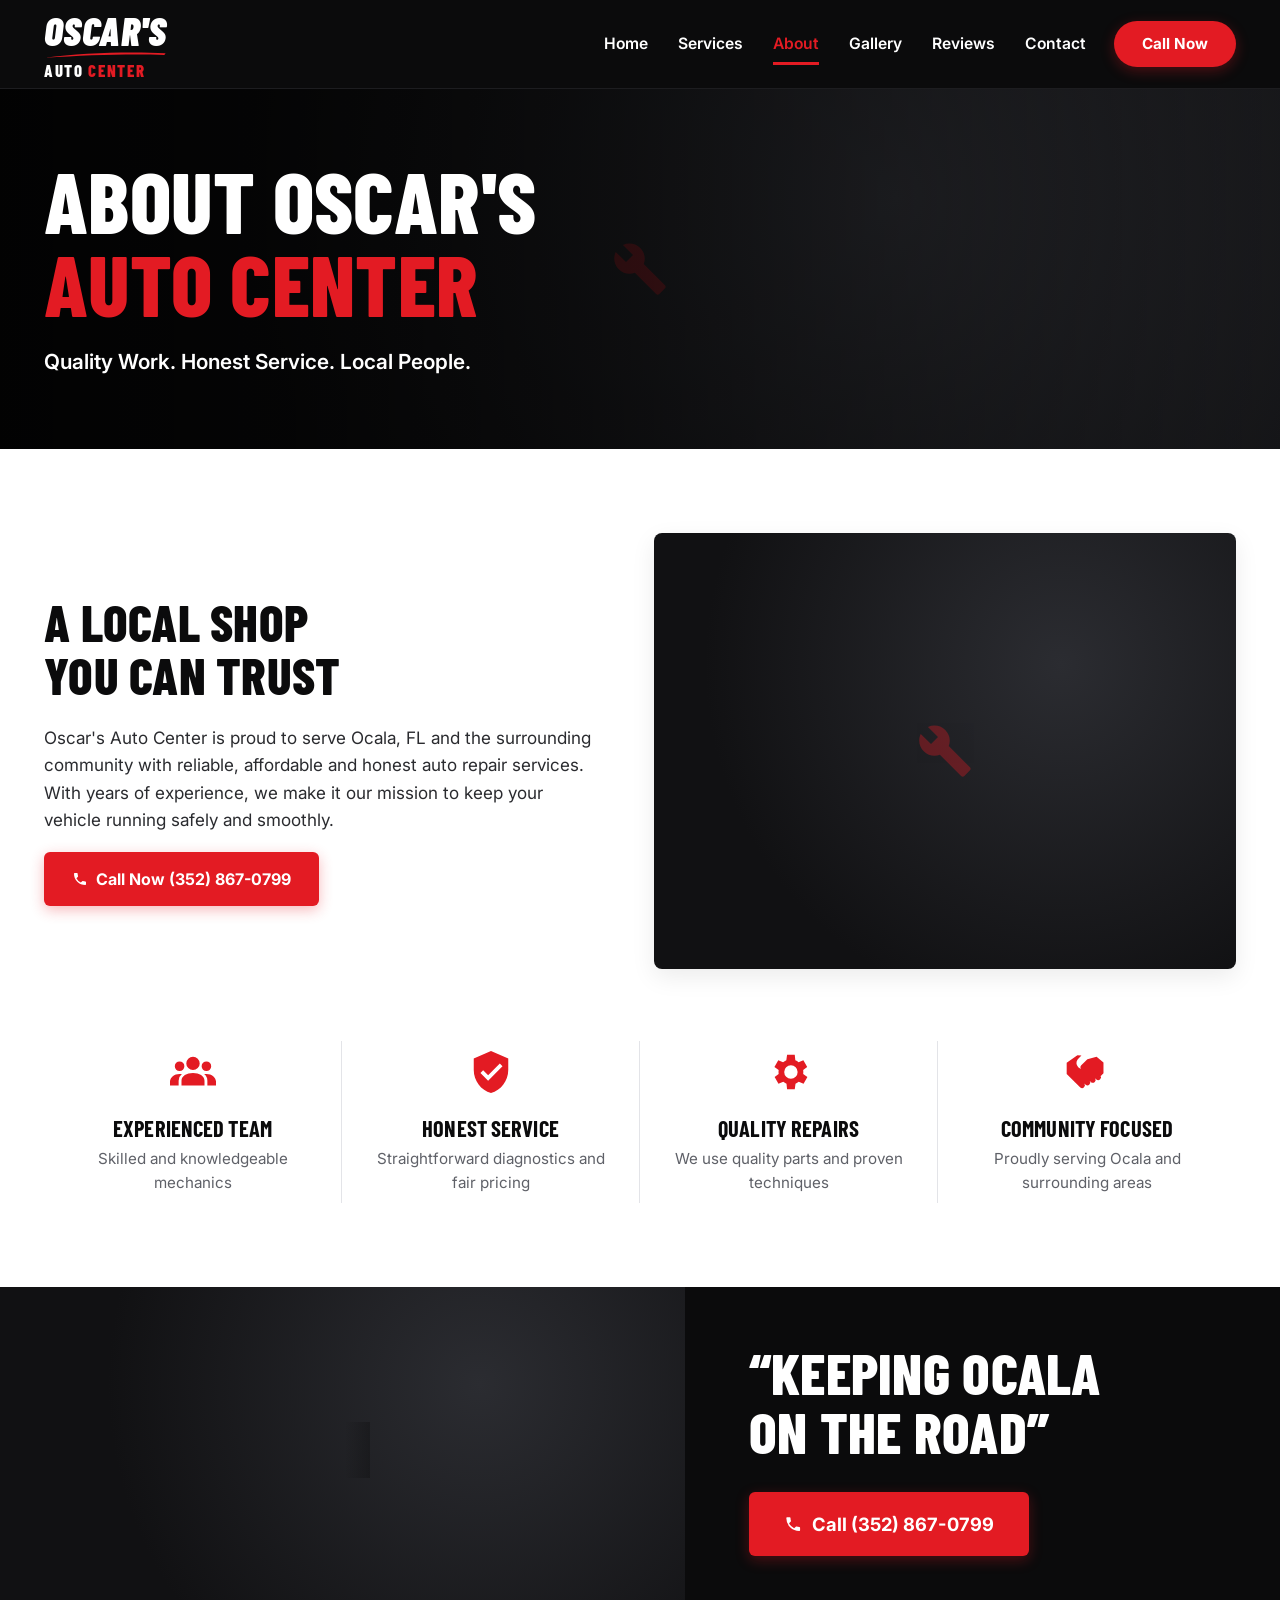
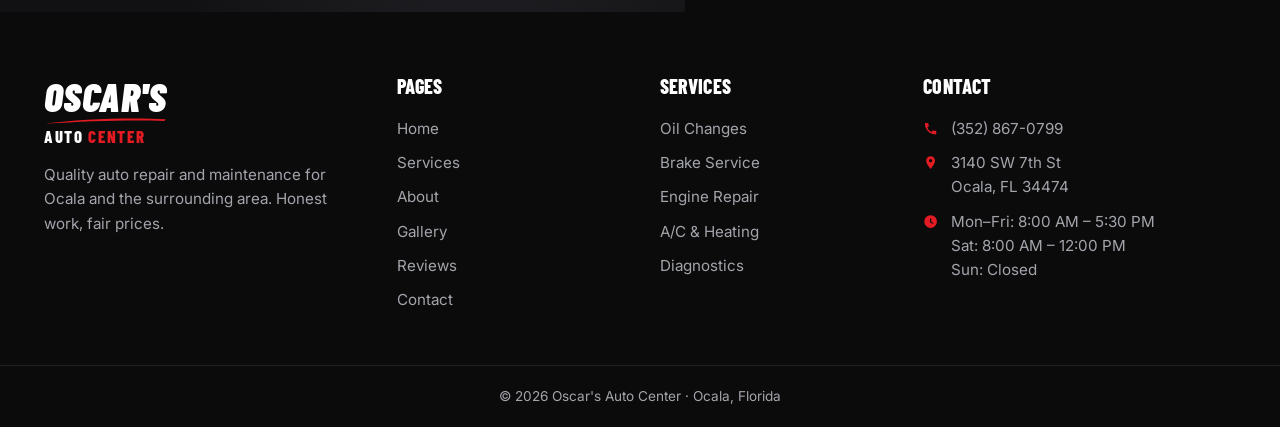
==== about.html @ 4f1e8490 "Rebuild site as 6 pages matching the design mockups Co-Authored-By: Claude Opus 5.5 <noreply@anthrop" ====
<!doctype html>
<html lang="en">
<head>
<meta charset="utf-8">
<meta name="viewport" content="width=device-width, initial-scale=1, viewport-fit=cover">
<title>About Us | Oscar's Auto Center, Ocala FL</title>
<meta name="description" content="Oscar's Auto Center is a local Ocala auto repair shop built on honest service, quality repairs and fair pricing.">
<meta name="theme-color" content="#0b0b0c">
<meta property="og:title" content="About Us | Oscar's Auto Center, Ocala FL">
<meta property="og:description" content="Oscar's Auto Center is a local Ocala auto repair shop built on honest service, quality repairs and fair pricing.">
<link rel="icon" href="favicon.svg" type="image/svg+xml">
<link rel="preconnect" href="https://fonts.googleapis.com">
<link rel="preconnect" href="https://fonts.gstatic.com" crossorigin>
<link href="https://fonts.googleapis.com/css2?family=Barlow+Condensed:ital,wght@0,600;0,700;0,800;1,800;1,900&family=Inter:wght@400;500;600;700&display=swap" rel="stylesheet">
<link rel="stylesheet" href="styles.css">
<script>
/* Use images/<name>.jpg when present, otherwise a stock photo, otherwise a styled placeholder. */
function imgFallback(el) {
  var f = el.getAttribute("data-fallback");
  if (f) { el.removeAttribute("data-fallback"); el.src = f; return; }
  el.onerror = null; el.style.visibility = "hidden";
  if (el.parentNode) el.parentNode.classList.add("img-missing");
}
</script>
</head>
<body>
<header class="header" id="header">
  <div class="container header__inner">
    <a href="index.html" class="logo" aria-label="Oscar's Auto Center home"><span class="logo__name">OSCAR'S</span><svg class="logo__swoosh" viewBox="0 0 200 14" preserveAspectRatio="none" aria-hidden="true"><path d="M2 12C60 3 140 1 198 4L196 7C140 5 70 7 2 12z"/></svg><span class="logo__sub">AUTO <em>CENTER</em></span></a>
    <nav class="nav" id="nav" aria-label="Main"><a href="index.html">Home</a><a href="services.html">Services</a><a href="about.html" class="is-active" aria-current="page">About</a><a href="gallery.html">Gallery</a><a href="reviews.html">Reviews</a><a href="contact.html">Contact</a></nav>
    <a href="tel:+13528670799" class="btn btn--red btn--pill header__call">Call Now</a>
    <a href="tel:+13528670799" class="header__call-icon" aria-label="Call (352) 867-0799"><svg viewBox="0 0 24 24" aria-hidden="true"><path d="M6.6 10.8a15.1 15.1 0 0 0 6.6 6.6l2.2-2.2c.3-.3.7-.4 1-.2 1.1.4 2.3.6 3.6.6.6 0 1 .4 1 1V20c0 .6-.4 1-1 1A17 17 0 0 1 3 4c0-.6.4-1 1-1h3.5c.6 0 1 .4 1 1 0 1.3.2 2.5.6 3.6.1.3 0 .7-.2 1l-2.3 2.2z"/></svg></a>
    <button class="menu-toggle" id="menuToggle" aria-label="Open menu" aria-expanded="false" aria-controls="nav"><span></span><span></span><span></span></button>
  </div>
</header>
<main>
<section class="page-hero">
  <div class="page-hero__media"><img src="images/hero-about.jpg" data-fallback="https://images.unsplash.com/photo-1625047509248-ec889cbff17f?auto=format&fit=crop&w=2000&q=80" alt="Technician working on a vehicle" fetchpriority="high" decoding="async" onerror="imgFallback(this)"></div>
  <div class="container page-hero__content">
    <h1>About Oscar's<br><span>Auto Center</span></h1>
    <p>Quality Work. Honest Service. Local People.</p>
  </div>
</section>
<section class="section">
  <div class="container about">
    <div class="about__text">
      <h2>A Local Shop<br>You Can Trust</h2>
      <p>Oscar's Auto Center is proud to serve Ocala, FL and the surrounding community with reliable, affordable and honest auto repair services. With years of experience, we make it our mission to keep your vehicle running safely and smoothly.</p>
      <a href="tel:+13528670799" class="btn btn--red btn--lg"><svg viewBox="0 0 24 24" aria-hidden="true"><path d="M6.6 10.8a15.1 15.1 0 0 0 6.6 6.6l2.2-2.2c.3-.3.7-.4 1-.2 1.1.4 2.3.6 3.6.6.6 0 1 .4 1 1V20c0 .6-.4 1-1 1A17 17 0 0 1 3 4c0-.6.4-1 1-1h3.5c.6 0 1 .4 1 1 0 1.3.2 2.5.6 3.6.1.3 0 .7-.2 1l-2.3 2.2z"/></svg> Call Now (352) 867-0799</a>
    </div>
    <div class="about__media"><img src="images/shop.jpg" data-fallback="https://images.unsplash.com/photo-1530046339160-ce3e530c7d2f?auto=format&fit=crop&w=1400&q=80" alt="Oscar's Auto Center shop building" loading="lazy" decoding="async" onerror="imgFallback(this)"></div>
  </div>
  <div class="container values">
    <div class="value"><svg viewBox="0 0 24 24" aria-hidden="true"><path d="M12 4a3.5 3.5 0 1 1 0 7 3.5 3.5 0 0 1 0-7zM5 6.5a2.5 2.5 0 1 1 0 5 2.5 2.5 0 0 1 0-5zm14 0a2.5 2.5 0 1 1 0 5 2.5 2.5 0 0 1 0-5zM12 12.5c3.3 0 6 1.6 6 4V19H6v-2.5c0-2.4 2.7-4 6-4zm-7 .5c.4 0 .8 0 1.2.1A4.6 4.6 0 0 0 4.5 16.5V19H0v-2c0-2.2 2.2-4 5-4zm14 0c2.8 0 5 1.8 5 4v2h-4.5v-2.5c0-1.4-.6-2.5-1.7-3.4.4-.1.8-.1 1.2-.1z"/></svg><h3>Experienced Team</h3><p>Skilled and knowledgeable mechanics</p></div><div class="value"><svg viewBox="0 0 24 24" aria-hidden="true"><path d="M12 1 3 5v6c0 5.5 3.8 10.7 9 12 5.2-1.3 9-6.5 9-12V5l-9-4zm-1.5 15.5-4-4 1.4-1.4 2.6 2.6 6.1-6.1 1.4 1.4-7.5 7.5z"/></svg><h3>Honest Service</h3><p>Straightforward diagnostics and fair pricing</p></div><div class="value"><svg viewBox="0 0 24 24" aria-hidden="true"><path d="M19.4 13a7.6 7.6 0 0 0 0-2l2.1-1.6-2-3.5-2.5 1a7.4 7.4 0 0 0-1.7-1L15 3h-4l-.4 2.9c-.6.3-1.2.6-1.7 1l-2.5-1-2 3.5L6.6 11a7.6 7.6 0 0 0 0 2l-2.1 1.6 2 3.5 2.5-1c.5.4 1.1.7 1.7 1L11 21h4l.4-2.9c.6-.3 1.2-.6 1.7-1l2.5 1 2-3.5-2.2-1.6zM13 15.5a3.5 3.5 0 1 1 0-7 3.5 3.5 0 0 1 0 7z"/></svg><h3>Quality Repairs</h3><p>We use quality parts and proven techniques</p></div><div class="value"><svg viewBox="0 0 24 24" aria-hidden="true"><path d="M12.2 5.3 9 8.5a1.6 1.6 0 0 0 2.2 2.3l2.4-2.3 5.6 5.6 1.4-1.4V7L17 4l-4.8 1.3zM1.4 7.2V13l7.1 7.1a1.5 1.5 0 0 0 2.1-2.1l.7.7a1.5 1.5 0 0 0 2.1-2.1l.7.7a1.5 1.5 0 0 0 2.1-2.1l.7.7a1.5 1.5 0 0 0 2.1-2.1l-5.6-5.6-1.7 1.6a3.2 3.2 0 0 1-4.5-4.5l1.9-1.9L7 3.3 1.4 7.2z"/></svg><h3>Community Focused</h3><p>Proudly serving Ocala and surrounding areas</p></div>
  </div>
</section>
<section class="call-banner">
  <div class="call-banner__media"><img src="images/banner.jpg" data-fallback="https://images.unsplash.com/photo-1486262715619-67b85e0b08d3?auto=format&fit=crop&w=1400&q=80" alt="Mechanic working on an engine" loading="lazy" decoding="async" onerror="imgFallback(this)"></div>
  <div class="call-banner__content">
    <h2>&ldquo;Keeping Ocala<br>On The Road&rdquo;</h2>
    <a href="tel:+13528670799" class="btn btn--red btn--xl"><svg viewBox="0 0 24 24" aria-hidden="true"><path d="M6.6 10.8a15.1 15.1 0 0 0 6.6 6.6l2.2-2.2c.3-.3.7-.4 1-.2 1.1.4 2.3.6 3.6.6.6 0 1 .4 1 1V20c0 .6-.4 1-1 1A17 17 0 0 1 3 4c0-.6.4-1 1-1h3.5c.6 0 1 .4 1 1 0 1.3.2 2.5.6 3.6.1.3 0 .7-.2 1l-2.3 2.2z"/></svg> Call (352) 867-0799</a>
  </div>
</section>
</main>
<footer class="footer">
  <div class="container footer__grid">
    <div class="footer__brand"><a href="index.html" class="logo" aria-label="Oscar's Auto Center home"><span class="logo__name">OSCAR'S</span><svg class="logo__swoosh" viewBox="0 0 200 14" preserveAspectRatio="none" aria-hidden="true"><path d="M2 12C60 3 140 1 198 4L196 7C140 5 70 7 2 12z"/></svg><span class="logo__sub">AUTO <em>CENTER</em></span></a><p>Quality auto repair and maintenance for Ocala and the surrounding area. Honest work, fair prices.</p></div>
    <div><h4>Pages</h4><ul><li><a href="index.html">Home</a></li><li><a href="services.html">Services</a></li><li><a href="about.html">About</a></li><li><a href="gallery.html">Gallery</a></li><li><a href="reviews.html">Reviews</a></li><li><a href="contact.html">Contact</a></li></ul></div>
    <div><h4>Services</h4><ul><li><a href="services.html">Oil Changes</a></li><li><a href="services.html">Brake Service</a></li><li><a href="services.html">Engine Repair</a></li><li><a href="services.html">A/C &amp; Heating</a></li><li><a href="services.html">Diagnostics</a></li></ul></div>
    <div><h4>Contact</h4><ul class="footer__contact">
      <li><svg viewBox="0 0 24 24" aria-hidden="true"><path d="M6.6 10.8a15.1 15.1 0 0 0 6.6 6.6l2.2-2.2c.3-.3.7-.4 1-.2 1.1.4 2.3.6 3.6.6.6 0 1 .4 1 1V20c0 .6-.4 1-1 1A17 17 0 0 1 3 4c0-.6.4-1 1-1h3.5c.6 0 1 .4 1 1 0 1.3.2 2.5.6 3.6.1.3 0 .7-.2 1l-2.3 2.2z"/></svg><a href="tel:+13528670799">(352) 867-0799</a></li>
      <li><svg viewBox="0 0 24 24" aria-hidden="true"><path d="M12 2C8.1 2 5 5.1 5 9c0 5.2 7 13 7 13s7-7.8 7-13c0-3.9-3.1-7-7-7zm0 9.5a2.5 2.5 0 1 1 0-5 2.5 2.5 0 0 1 0 5z"/></svg><a href="https://www.google.com/maps/dir/?api=1&destination=3140+SW+7th+St,+Ocala,+FL+34474" target="_blank" rel="noopener">3140 SW 7th St<br>Ocala, FL 34474</a></li>
      <li><svg viewBox="0 0 24 24" aria-hidden="true"><path d="M12 2a10 10 0 1 0 0 20 10 10 0 0 0 0-20zm1 10.4 3.5 2.1-.8 1.3L11 13V7h2v5.4z"/></svg><span>Mon–Fri: 8:00 AM – 5:30 PM<br>Sat: 8:00 AM – 12:00 PM<br>Sun: Closed</span></li>
    </ul></div>
  </div>
  <div class="footer__bottom"><div class="container">© <span class="js-year">2026</span> Oscar's Auto Center · Ocala, Florida</div></div>
</footer>
<div class="mobile-bar">
  <a href="tel:+13528670799" class="mobile-bar__btn mobile-bar__btn--call"><svg viewBox="0 0 24 24" aria-hidden="true"><path d="M6.6 10.8a15.1 15.1 0 0 0 6.6 6.6l2.2-2.2c.3-.3.7-.4 1-.2 1.1.4 2.3.6 3.6.6.6 0 1 .4 1 1V20c0 .6-.4 1-1 1A17 17 0 0 1 3 4c0-.6.4-1 1-1h3.5c.6 0 1 .4 1 1 0 1.3.2 2.5.6 3.6.1.3 0 .7-.2 1l-2.3 2.2z"/></svg> Call Now</a>
  <a href="https://www.google.com/maps/dir/?api=1&destination=3140+SW+7th+St,+Ocala,+FL+34474" target="_blank" rel="noopener" class="mobile-bar__btn"><svg viewBox="0 0 24 24" aria-hidden="true"><path d="M12 2C8.1 2 5 5.1 5 9c0 5.2 7 13 7 13s7-7.8 7-13c0-3.9-3.1-7-7-7zm0 9.5a2.5 2.5 0 1 1 0-5 2.5 2.5 0 0 1 0 5z"/></svg> Directions</a>
</div>
<script src="script.js" defer></script>
</body>
</html>
---- styles.css ----
:root {
  --red: #e31b23;
  --red-dark: #c1121a;
  --black: #0b0b0c;
  --ink: #141416;
  --ink-2: #1e1f22;
  --text: #2a2b2f;
  --muted: #5f6168;
  --line: #e3e4e8;
  --grey: #f2f3f5;
  --radius: 8px;
  --shadow: 0 8px 24px rgba(0, 0, 0, .08);
  --font: "Inter", system-ui, -apple-system, "Segoe UI", Roboto, sans-serif;
  --display: "Barlow Condensed", "Arial Narrow", Impact, sans-serif;
  --header-h: 88px;
}

*, *::before, *::after { box-sizing: border-box; }
html { -webkit-text-size-adjust: 100%; scroll-behavior: smooth; }
body { margin: 0; font-family: var(--font); color: var(--text); background: #fff; line-height: 1.6; font-size: 16px; overflow-x: hidden; }
img { display: block; max-width: 100%; }
a { color: inherit; text-decoration: none; }
h1, h2, h3, h4 { font-family: var(--display); font-weight: 800; color: var(--black); line-height: 1.02; margin: 0 0 .45em; text-transform: uppercase; letter-spacing: .005em; }
h2 { font-size: clamp(2.2rem, 4.4vw, 3.2rem); }
h2 span { color: var(--red); }
h3 { font-size: 1.45rem; font-weight: 700; }
p { margin: 0 0 1.1em; }
svg { width: 1em; height: 1em; fill: currentColor; flex-shrink: 0; }
.container { width: 100%; max-width: 1240px; margin: 0 auto; padding: 0 24px; }
.center { text-align: center; margin-top: 44px; }

/* Images cover their box; a dark placeholder shows if a photo is missing */
.hero__media, .page-hero__media, .card__media, .split__media, .about__media, .call-banner__media, .gallery__item {
  position: relative; overflow: hidden;
  background: radial-gradient(circle at 70% 30%, #2b2c31, #111113 70%);
}
.hero__media img, .page-hero__media img, .card__media img, .split__media img, .about__media img, .call-banner__media img, .gallery__item img {
  width: 100%; height: 100%; object-fit: cover; color: transparent;
}
.img-missing::after {
  content: ""; position: absolute; inset: 0; margin: auto; width: 56px; height: 56px; opacity: .35;
  background: url("data:image/svg+xml,%3Csvg xmlns='http://www.w3.org/2000/svg' viewBox='0 0 24 24' fill='%23e31b23'%3E%3Cpath d='M22.7 19 13.6 9.9c.9-2.3.4-5-1.5-6.9-2-2-5-2.4-7.4-1.3L9 6 6 9 1.6 4.7C.4 7.1.9 10.1 2.9 12.1c1.9 1.9 4.6 2.4 6.9 1.5l9.1 9.1c.4.4 1 .4 1.4 0l2.3-2.3c.5-.4.5-1.1.1-1.4z'/%3E%3C/svg%3E") center / contain no-repeat;
}

/* Buttons */
.btn { display: inline-flex; align-items: center; justify-content: center; gap: .55em; padding: .75em 1.35em; border-radius: 6px; border: 2px solid transparent; font: 700 .95rem/1.2 var(--font); cursor: pointer; transition: background .2s, color .2s, border-color .2s, transform .2s; text-align: center; }
.btn:hover { transform: translateY(-1px); }
.btn--lg { padding: .95em 1.6em; font-size: 1rem; }
.btn--xl { padding: 1em 1.8em; font-size: 1.15rem; min-height: 64px; }
.btn--pill { border-radius: 999px; padding: .8em 1.7em; }
.btn--block { display: flex; width: 100%; }
.btn--red { background: var(--red); color: #fff; box-shadow: 0 4px 14px rgba(227, 27, 35, .3); }
.btn--red:hover { background: var(--red-dark); }
.btn--ghost { background: rgba(0, 0, 0, .35); color: #fff; border-color: var(--red); }
.btn--ghost:hover { background: var(--red); }
.btn--dark { background: var(--black); color: #fff; }
.btn--dark:hover { background: var(--red); }
.btn--stack { gap: .7em; text-align: left; }
.btn--stack > svg { font-size: 1.6em; }
.btn--stack span { display: flex; flex-direction: column; line-height: 1.15; }
.btn--stack small { font-size: .9em; font-weight: 600; }

/* Header */
.header { position: sticky; top: 0; z-index: 50; background: var(--black); border-bottom: 1px solid #1d1d20; }
.header__inner { display: flex; align-items: center; gap: 28px; height: var(--header-h); }
.logo { display: inline-flex; flex-direction: column; align-items: flex-start; line-height: .9; }
.logo__name { font: italic 900 2.5rem/1 var(--display); color: #fff; letter-spacing: .01em; }
.logo__swoosh { width: 100%; height: 8px; fill: var(--red); margin: 1px 0 3px; }
.logo__sub { font: 800 1.05rem/1 var(--display); color: #fff; letter-spacing: .1em; }
.logo__sub em { font-style: normal; color: var(--red); }

.nav { display: flex; gap: 30px; margin-left: auto; }
.nav a { color: #fff; font-weight: 600; font-size: .98rem; position: relative; padding: 8px 0; transition: color .2s; }
.nav a::after { content: ""; position: absolute; left: 0; right: 0; bottom: 0; height: 3px; background: var(--red); transform: scaleX(0); transition: transform .2s; }
.nav a:hover, .nav a.is-active { color: var(--red); }
.nav a.is-active::after, .nav a:hover::after { transform: scaleX(1); }
.header__call-icon, .menu-toggle { display: none; }

/* Home hero */
.hero { position: relative; min-height: min(86vh, 760px); display: flex; align-items: center; color: #fff; background: var(--black); }
.hero__media, .page-hero__media { position: absolute; inset: 0; }
.hero__media::before, .page-hero__media::before { content: ""; position: absolute; inset: 0; z-index: 1;
  background: linear-gradient(90deg, rgba(0,0,0,.88) 0%, rgba(0,0,0,.6) 45%, rgba(0,0,0,.15) 100%); }
.hero__content { position: relative; z-index: 2; padding-top: 80px; padding-bottom: 80px; }
.hero h1 { color: #fff; font-size: clamp(3.2rem, 8vw, 6.2rem); line-height: .95; margin-bottom: .3em; }
.hero h1 span, .page-hero h1 span { color: var(--red); }
.hero__lead { font-size: clamp(1.15rem, 2vw, 1.5rem); font-weight: 600; margin-bottom: 1.6em; }
.hero__actions { display: flex; flex-wrap: wrap; gap: 18px; }

/* Quick icons strip */
.quick { background: var(--black); border-top: 1px solid #1d1d20; }
.quick__grid { display: grid; grid-template-columns: repeat(5, 1fr); }
.quick__item { display: flex; flex-direction: column; align-items: center; gap: 12px; padding: 34px 10px; color: #fff; font-weight: 600; text-align: center; transition: background .2s; }
.quick__item svg { font-size: 44px; color: var(--red); transition: transform .2s; }
.quick__item:hover { background: var(--ink-2); }
.quick__item:hover svg { transform: scale(1.1); }

/* Split (home) */
.split { display: grid; grid-template-columns: 1.1fr 1fr; background: var(--grey); }
.split__media { min-height: 460px; }
.split__media img, .call-banner__media img { position: absolute; inset: 0; }
.split__text { padding: 64px clamp(24px, 6vw, 88px); align-self: center; max-width: 620px; }
.split__text p { font-size: 1.07rem; }

/* Page hero (inner pages) */
.page-hero { position: relative; min-height: 360px; display: flex; align-items: center; color: #fff; background: var(--black); }
.page-hero__content { position: relative; z-index: 2; padding-top: 64px; padding-bottom: 64px; }
.page-hero h1 { color: #fff; font-size: clamp(3rem, 7.5vw, 5.4rem); line-height: .95; margin-bottom: .25em; }
.page-hero p { font-size: clamp(1.05rem, 1.8vw, 1.3rem); font-weight: 600; margin: 0; max-width: 640px; }

/* Sections */
.section { padding: 84px 0; }
.section--tight { padding: 56px 0 84px; }
.section--grey { background: var(--grey); }
.section__head { text-align: center; max-width: 640px; margin: 0 auto 44px; }
.section__head p { color: var(--muted); font-size: 1.07rem; }

/* Service cards */
.cards { display: grid; gap: 26px; }
.cards--3 { grid-template-columns: repeat(3, 1fr); }
.card { background: #fff; border-radius: var(--radius); overflow: hidden; box-shadow: var(--shadow); display: flex; flex-direction: column; transition: transform .25s, box-shadow .25s; }
.card:hover { transform: translateY(-5px); box-shadow: 0 16px 36px rgba(0,0,0,.14); }
.card__media { aspect-ratio: 16 / 10; }
.card__media img { transition: transform .5s; }
.card:hover .card__media img { transform: scale(1.05); }
.card__body { padding: 24px 24px 26px; display: flex; flex-direction: column; flex: 1; }
.card__body h3 { font-size: 1.6rem; margin-bottom: .3em; }
.card__body p { color: var(--muted); flex: 1; margin-bottom: 20px; }

/* About */
.about { display: grid; grid-template-columns: 1fr 1.05fr; gap: 56px; align-items: center; }
.about__text p { font-size: 1.07rem; }
.about__media { border-radius: var(--radius); aspect-ratio: 4 / 3; box-shadow: var(--shadow); }
.values { display: grid; grid-template-columns: repeat(4, 1fr); margin-top: 72px; }
.value { text-align: center; padding: 8px 24px; border-right: 1px solid var(--line); }
.value:last-child { border-right: 0; }
.value svg { font-size: 46px; color: var(--red); margin-bottom: 14px; }
.value h3 { font-size: 1.4rem; margin-bottom: .3em; }
.value p { color: var(--muted); font-size: .95rem; margin: 0; }

/* Call banner */
.call-banner { display: grid; grid-template-columns: 1.15fr 1fr; background: var(--black); color: #fff; }
.call-banner__media { min-height: 320px; }
.call-banner__media::after { content: ""; position: absolute; inset: 0; background: linear-gradient(90deg, transparent 55%, var(--black)); }
.call-banner__content { padding: 56px clamp(24px, 5vw, 72px); align-self: center; }
.call-banner h2 { color: #fff; font-size: clamp(2.4rem, 4.6vw, 3.6rem); margin-bottom: .55em; }

/* Gallery */
.filters { display: flex; flex-wrap: wrap; gap: 12px; margin-bottom: 32px; }
.filter { font: 600 .95rem var(--font); border: 0; background: var(--grey); color: var(--black); padding: .75em 1.4em; border-radius: 999px; cursor: pointer; transition: background .2s, color .2s; }
.filter:hover { background: #e4e5e9; }
.filter.is-active { background: var(--red); color: #fff; }
.gallery { display: grid; grid-template-columns: repeat(3, 1fr); gap: 14px; }
.gallery__item { border: 0; padding: 0; cursor: zoom-in; aspect-ratio: 4 / 3; border-radius: 6px; }
.gallery__item img { transition: transform .4s; }
.gallery__item:hover img { transform: scale(1.06); }
.gallery__item.is-hidden { display: none; }
.lightbox { position: fixed; inset: 0; z-index: 100; background: rgba(0,0,0,.94); display: flex; align-items: center; justify-content: center; padding: 64px 16px; }
.lightbox[hidden] { display: none; }
.lightbox img { max-width: min(1400px, 100%); max-height: 100%; object-fit: contain; border-radius: 4px; }
.lightbox button { position: absolute; border: 0; background: rgba(255,255,255,.12); color: #fff; width: 48px; height: 48px; border-radius: 50%; display: grid; place-items: center; cursor: pointer; font-size: 28px; }
.lightbox button:hover { background: var(--red); }
.lightbox__close { top: 14px; right: 14px; }
.lightbox__prev { left: 14px; top: 50%; transform: translateY(-50%); }
.lightbox__next { right: 14px; top: 50%; transform: translateY(-50%); }

/* Reviews */
.rating { display: flex; flex-wrap: wrap; align-items: center; justify-content: space-between; gap: 24px; background: #fff; border-radius: var(--radius); padding: 26px 32px; box-shadow: var(--shadow); margin-bottom: 30px; }
.rating__score { display: flex; align-items: center; gap: 20px; }
.g-logo { width: 54px; height: 54px; }
.rating__divider { width: 1px; height: 56px; background: var(--line); }
.rating__score strong { font: 800 3.6rem/1 var(--display); color: var(--black); }
.rating__score small { color: var(--muted); font-size: .85rem; }
.stars { color: #f6a700; letter-spacing: 2px; font-size: 1.35rem; line-height: 1; }
.stars--lg { font-size: 1.9rem; margin-bottom: 4px; }
.reviews { display: grid; grid-template-columns: repeat(3, 1fr); gap: 24px; }
.review { margin: 0; background: #fff; border-radius: var(--radius); padding: 28px; box-shadow: var(--shadow); display: flex; flex-direction: column; }
.review .stars { margin-bottom: 14px; }
.review blockquote { margin: 0 0 22px; font-size: 1.02rem; color: var(--text); flex: 1; }
.review figcaption strong { display: block; color: var(--black); }
.review figcaption small { color: var(--muted); }

/* Contact */
.contact { display: grid; grid-template-columns: 1fr 1.1fr; gap: 48px; align-items: stretch; }
.contact__info { display: grid; gap: 34px; align-content: start; }
.info { display: flex; gap: 20px; }
.info__icon { width: 58px; height: 58px; border-radius: 50%; background: var(--red); color: #fff; display: grid; place-items: center; font-size: 28px; flex-shrink: 0; }
.info h3 { font-family: var(--font); text-transform: none; font-size: 1.15rem; font-weight: 700; margin: 4px 0 .3em; }
.info p { margin-bottom: 14px; font-size: 1.05rem; }
.info__phone { font: 800 clamp(2rem, 4vw, 2.6rem)/1.1 var(--display); color: var(--red); }
.hours { border-collapse: collapse; font-size: 1.02rem; }
.hours td { padding: 3px 0; }
.hours td:first-child { padding-right: 22px; }
.hours tr.is-today { color: var(--red); font-weight: 700; }
.contact__map { border-radius: var(--radius); overflow: hidden; min-height: 400px; box-shadow: var(--shadow); background: var(--grey); }
.contact__map iframe { width: 100%; height: 100%; min-height: 400px; border: 0; display: block; }

/* Footer */
.footer { background: var(--black); color: #a3a5ab; padding-top: 64px; font-size: .95rem; }
.footer__grid { display: grid; grid-template-columns: 1.4fr 1fr 1fr 1.4fr; gap: 40px; padding-bottom: 52px; }
.footer__brand .logo { margin-bottom: 18px; }
.footer h4 { color: #fff; font-size: 1.25rem; margin-bottom: 1em; }
.footer ul { list-style: none; padding: 0; margin: 0; display: grid; gap: 10px; }
.footer a:hover { color: #fff; }
.footer__contact li { display: flex; gap: 12px; }
.footer__contact svg { color: var(--red); margin-top: 4px; }
.footer__bottom { border-top: 1px solid #1f2024; padding: 20px 0; font-size: .85rem; text-align: center; }
.mobile-bar { display: none; }

/* Scroll reveal */
.reveal { opacity: 0; transform: translateY(20px); transition: opacity .6s ease, transform .6s ease; }
.reveal.is-visible { opacity: 1; transform: none; }
@media (prefers-reduced-motion: reduce) {
  html { scroll-behavior: auto; }
  .reveal { opacity: 1; transform: none; transition: none; }
}

/* ---------- Tablet ---------- */
@media (max-width: 1024px) {
  .cards--3, .reviews { grid-template-columns: repeat(2, 1fr); }
  .values { grid-template-columns: repeat(2, 1fr); row-gap: 36px; }
  .value:nth-child(2) { border-right: 0; }
}

@media (max-width: 920px) {
  :root { --header-h: 72px; }
  .logo__name { font-size: 2rem; }
  .logo__sub { font-size: .9rem; }
  .header__inner { gap: 12px; }
  .header__call { display: none; }
  .header__call-icon { display: grid; place-items: center; width: 44px; height: 44px; border-radius: 50%; background: var(--red); color: #fff; font-size: 20px; margin-left: auto; }
  .menu-toggle { display: block; width: 44px; height: 44px; padding: 11px 9px; background: none; border: 0; cursor: pointer; }
  .menu-toggle span { display: block; height: 2px; background: #fff; margin: 5px 0; border-radius: 2px; transition: transform .25s, opacity .25s; }
  .menu-toggle[aria-expanded="true"] span:nth-child(1) { transform: translateY(7px) rotate(45deg); }
  .menu-toggle[aria-expanded="true"] span:nth-child(2) { opacity: 0; }
  .menu-toggle[aria-expanded="true"] span:nth-child(3) { transform: translateY(-7px) rotate(-45deg); }
  .nav { position: fixed; top: var(--header-h); left: 0; right: 0; bottom: 0; margin: 0; flex-direction: column; gap: 0; background: var(--black); padding: 8px 24px 120px; overflow-y: auto; transform: translateX(100%); visibility: hidden; transition: transform .3s ease, visibility .3s; }
  .nav.is-open { transform: none; visibility: visible; }
  .nav a { font: 700 1.4rem var(--display); text-transform: uppercase; padding: 16px 0; border-bottom: 1px solid #222326; }
  .nav a::after { display: none; }
  body.menu-open { overflow: hidden; }

  .quick__item { padding: 24px 4px; font-size: .82rem; gap: 8px; }
  .quick__item svg { font-size: 34px; }
  .split, .call-banner { grid-template-columns: 1fr; }
  .split__media { min-height: 0; aspect-ratio: 16 / 10; }
  .split__text { max-width: none; padding: 48px 24px 56px; }
  .call-banner__media { min-height: 0; aspect-ratio: 16 / 9; }
  .call-banner__media::after { background: linear-gradient(180deg, transparent 50%, var(--black)); }
  .call-banner__content { padding: 8px 24px 56px; }
  .about { grid-template-columns: 1fr; gap: 36px; }
  .contact { grid-template-columns: 1fr; }
  .footer__grid { grid-template-columns: 1fr 1fr; }
}

/* ---------- Phone ---------- */
@media (max-width: 640px) {
  body { padding-bottom: calc(70px + env(safe-area-inset-bottom)); }
  .container, .nav { padding-left: 16px; padding-right: 16px; }
  .split__text, .call-banner__content { padding-left: 16px; padding-right: 16px; }

  .hero { min-height: calc(100svh - var(--header-h) - 70px); align-items: flex-end; }
  .hero__media::before { background: linear-gradient(180deg, rgba(0,0,0,.3) 0%, rgba(0,0,0,.7) 45%, rgba(0,0,0,.92) 100%); }
  .page-hero__media::before { background: linear-gradient(90deg, rgba(0,0,0,.85), rgba(0,0,0,.55)); }
  .hero__content { padding-top: 120px; padding-bottom: 40px; }
  .hero__actions { flex-direction: column; gap: 12px; }
  .hero__actions .btn { width: 100%; }

  .page-hero { min-height: 250px; }
  .page-hero__content { padding-top: 44px; padding-bottom: 44px; }

  /* 3 icons on top row, 2 centered below */
  .quick__grid { grid-template-columns: repeat(6, 1fr); }
  .quick__item { grid-column: span 2; padding: 20px 4px; }
  .quick__item:nth-child(4) { grid-column: 2 / span 2; }

  .section { padding: 56px 0; }
  .section--tight { padding: 36px 0 56px; }
  .cards--3, .reviews { grid-template-columns: 1fr; gap: 20px; }
  .split__text .btn, .about__text .btn, .call-banner .btn { width: 100%; }
  .btn--xl { font-size: 1.05rem; }

  .values { margin-top: 48px; gap: 32px 0; }
  .value { padding: 0 12px; }
  .value h3 { font-size: 1.2rem; }
  .value p { font-size: .88rem; }

  .filters { flex-wrap: nowrap; overflow-x: auto; margin: 0 -16px 24px; padding: 0 16px 4px; scrollbar-width: none; }
  .filters::-webkit-scrollbar { display: none; }
  .filter { flex-shrink: 0; }
  .gallery { grid-template-columns: 1fr 1fr; gap: 8px; }

  .rating { padding: 22px 18px; }
  .rating__score { gap: 14px; }
  .g-logo { width: 40px; height: 40px; }
  .rating__divider { height: 44px; }
  .rating__score strong { font-size: 2.8rem; }
  .stars--lg { font-size: 1.5rem; }
  .rating .btn { width: 100%; }

  .info { gap: 16px; }
  .info__icon { width: 50px; height: 50px; font-size: 24px; }
  .contact__map, .contact__map iframe { min-height: 320px; }
  .footer__grid { grid-template-columns: 1fr; gap: 32px; }

  .mobile-bar { display: grid; grid-template-columns: 1fr 1fr; gap: 10px; position: fixed; left: 0; right: 0; bottom: 0; z-index: 60; background: var(--black); padding: 10px 12px calc(10px + env(safe-area-inset-bottom)); border-top: 1px solid #222326; }
  .mobile-bar__btn { display: flex; align-items: center; justify-content: center; gap: 8px; height: 50px; border-radius: 6px; font-weight: 700; color: #fff; background: var(--ink-2); }
  .mobile-bar__btn--call { background: var(--red); }
}
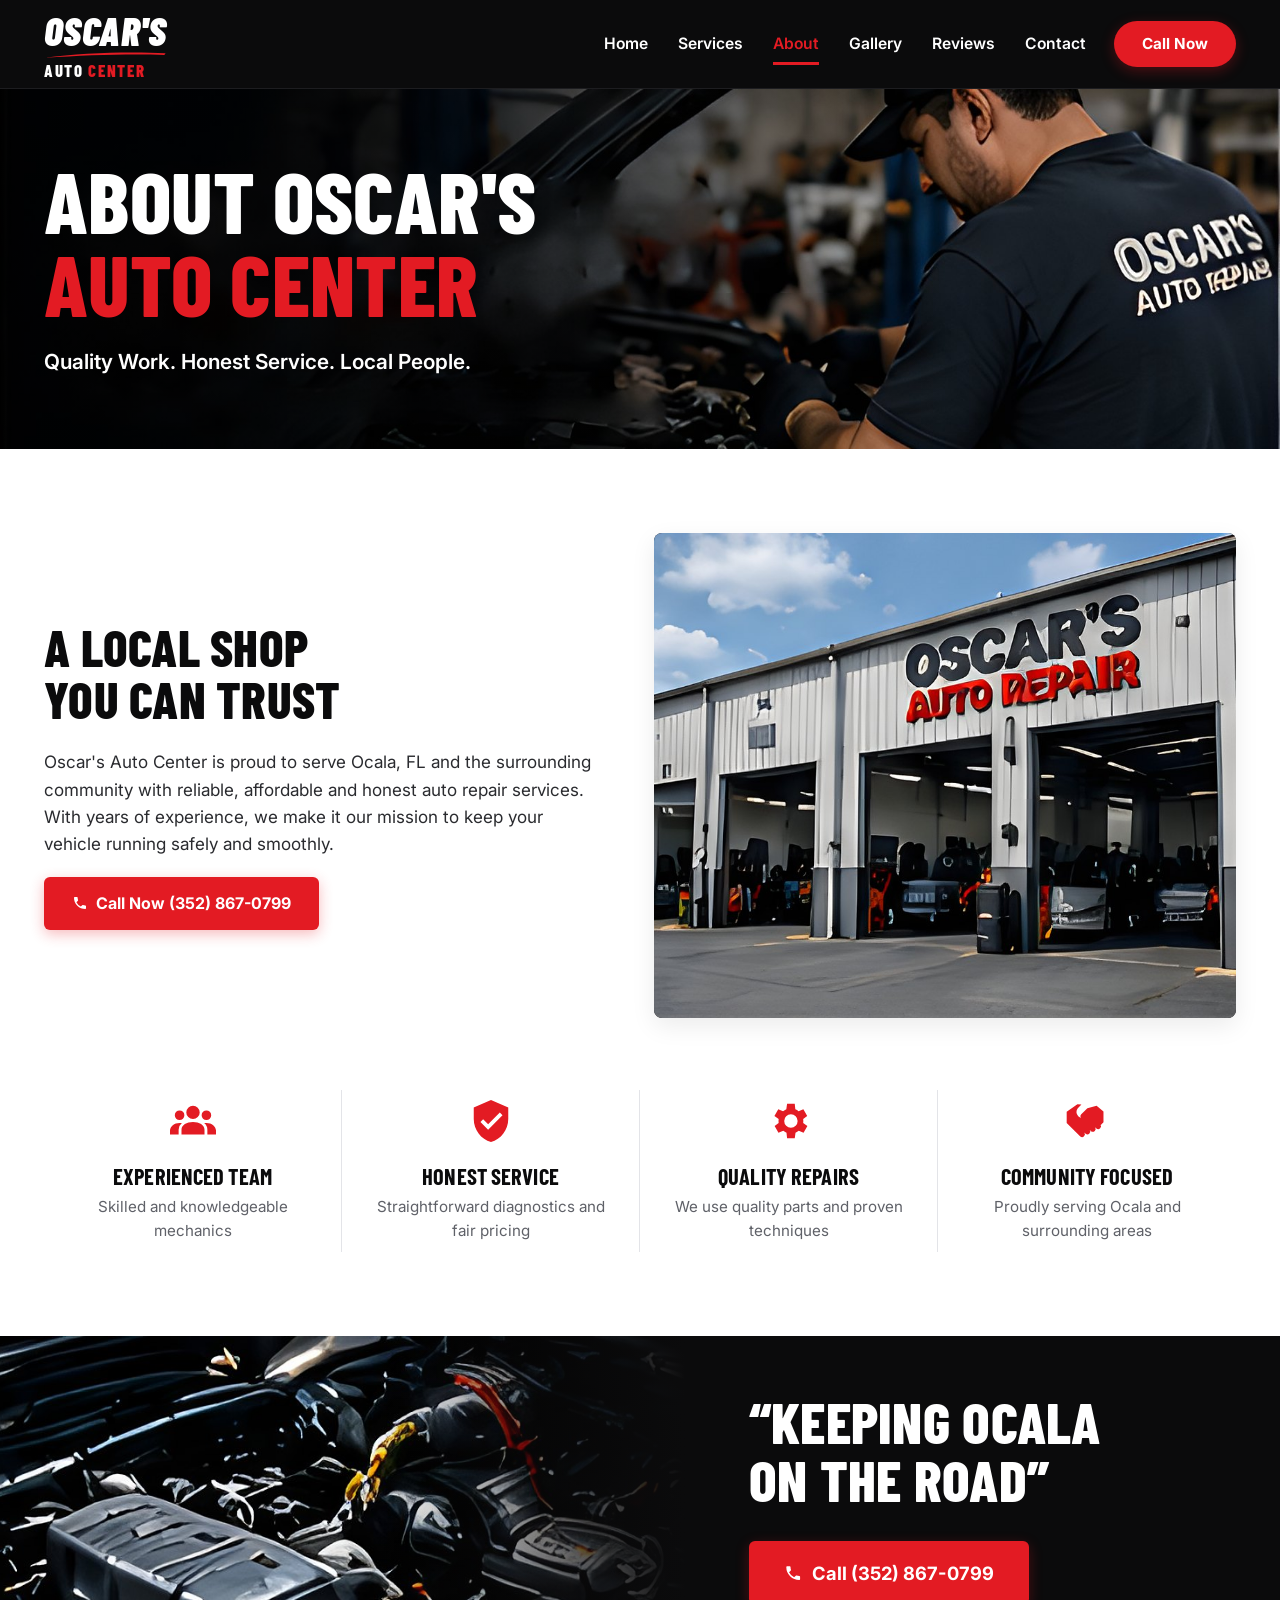
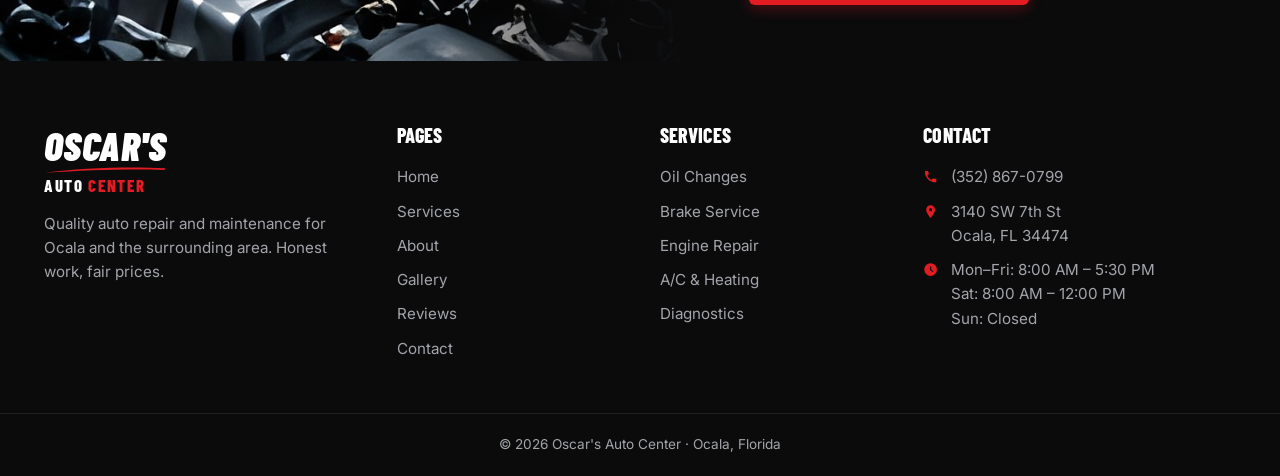
==== commit ee4765d5: "Use upscaled photos from the design mockups Co-Authored-By: Claude Opus 5.5 <noreply@anthropic.com> " ====
--- a/about.html
+++ b/about.html
@@ -14,10 +14,8 @@
 <link href="https://fonts.googleapis.com/css2?family=Barlow+Condensed:ital,wght@0,600;0,700;0,800;1,800;1,900&family=Inter:wght@400;500;600;700&display=swap" rel="stylesheet">
 <link rel="stylesheet" href="styles.css">
 <script>
-/* Use images/<name>.jpg when present, otherwise a stock photo, otherwise a styled placeholder. */
+/* If a photo is missing, show a styled placeholder instead of a broken image. */
 function imgFallback(el) {
-  var f = el.getAttribute("data-fallback");
-  if (f) { el.removeAttribute("data-fallback"); el.src = f; return; }
   el.onerror = null; el.style.visibility = "hidden";
   if (el.parentNode) el.parentNode.classList.add("img-missing");
 }
@@ -35,7 +33,7 @@
 </header>
 <main>
 <section class="page-hero">
-  <div class="page-hero__media"><img src="images/hero-about.jpg" data-fallback="https://images.unsplash.com/photo-1625047509248-ec889cbff17f?auto=format&fit=crop&w=2000&q=80" alt="Technician working on a vehicle" fetchpriority="high" decoding="async" onerror="imgFallback(this)"></div>
+  <div class="page-hero__media"><img src="images/hero-about.jpg" width="1712" height="704" alt="Technician working on a vehicle" fetchpriority="high" decoding="async" onerror="imgFallback(this)"></div>
   <div class="container page-hero__content">
     <h1>About Oscar's<br><span>Auto Center</span></h1>
     <p>Quality Work. Honest Service. Local People.</p>
@@ -48,14 +46,14 @@
       <p>Oscar's Auto Center is proud to serve Ocala, FL and the surrounding community with reliable, affordable and honest auto repair services. With years of experience, we make it our mission to keep your vehicle running safely and smoothly.</p>
       <a href="tel:+13528670799" class="btn btn--red btn--lg"><svg viewBox="0 0 24 24" aria-hidden="true"><path d="M6.6 10.8a15.1 15.1 0 0 0 6.6 6.6l2.2-2.2c.3-.3.7-.4 1-.2 1.1.4 2.3.6 3.6.6.6 0 1 .4 1 1V20c0 .6-.4 1-1 1A17 17 0 0 1 3 4c0-.6.4-1 1-1h3.5c.6 0 1 .4 1 1 0 1.3.2 2.5.6 3.6.1.3 0 .7-.2 1l-2.3 2.2z"/></svg> Call Now (352) 867-0799</a>
     </div>
-    <div class="about__media"><img src="images/shop.jpg" data-fallback="https://images.unsplash.com/photo-1530046339160-ce3e530c7d2f?auto=format&fit=crop&w=1400&q=80" alt="Oscar's Auto Center shop building" loading="lazy" decoding="async" onerror="imgFallback(this)"></div>
+    <div class="about__media"><img src="images/shop-about.jpg" width="856" height="700" alt="Oscar's Auto Center shop building" loading="lazy" decoding="async" onerror="imgFallback(this)"></div>
   </div>
   <div class="container values">
     <div class="value"><svg viewBox="0 0 24 24" aria-hidden="true"><path d="M12 4a3.5 3.5 0 1 1 0 7 3.5 3.5 0 0 1 0-7zM5 6.5a2.5 2.5 0 1 1 0 5 2.5 2.5 0 0 1 0-5zm14 0a2.5 2.5 0 1 1 0 5 2.5 2.5 0 0 1 0-5zM12 12.5c3.3 0 6 1.6 6 4V19H6v-2.5c0-2.4 2.7-4 6-4zm-7 .5c.4 0 .8 0 1.2.1A4.6 4.6 0 0 0 4.5 16.5V19H0v-2c0-2.2 2.2-4 5-4zm14 0c2.8 0 5 1.8 5 4v2h-4.5v-2.5c0-1.4-.6-2.5-1.7-3.4.4-.1.8-.1 1.2-.1z"/></svg><h3>Experienced Team</h3><p>Skilled and knowledgeable mechanics</p></div><div class="value"><svg viewBox="0 0 24 24" aria-hidden="true"><path d="M12 1 3 5v6c0 5.5 3.8 10.7 9 12 5.2-1.3 9-6.5 9-12V5l-9-4zm-1.5 15.5-4-4 1.4-1.4 2.6 2.6 6.1-6.1 1.4 1.4-7.5 7.5z"/></svg><h3>Honest Service</h3><p>Straightforward diagnostics and fair pricing</p></div><div class="value"><svg viewBox="0 0 24 24" aria-hidden="true"><path d="M19.4 13a7.6 7.6 0 0 0 0-2l2.1-1.6-2-3.5-2.5 1a7.4 7.4 0 0 0-1.7-1L15 3h-4l-.4 2.9c-.6.3-1.2.6-1.7 1l-2.5-1-2 3.5L6.6 11a7.6 7.6 0 0 0 0 2l-2.1 1.6 2 3.5 2.5-1c.5.4 1.1.7 1.7 1L11 21h4l.4-2.9c.6-.3 1.2-.6 1.7-1l2.5 1 2-3.5-2.2-1.6zM13 15.5a3.5 3.5 0 1 1 0-7 3.5 3.5 0 0 1 0 7z"/></svg><h3>Quality Repairs</h3><p>We use quality parts and proven techniques</p></div><div class="value"><svg viewBox="0 0 24 24" aria-hidden="true"><path d="M12.2 5.3 9 8.5a1.6 1.6 0 0 0 2.2 2.3l2.4-2.3 5.6 5.6 1.4-1.4V7L17 4l-4.8 1.3zM1.4 7.2V13l7.1 7.1a1.5 1.5 0 0 0 2.1-2.1l.7.7a1.5 1.5 0 0 0 2.1-2.1l.7.7a1.5 1.5 0 0 0 2.1-2.1l.7.7a1.5 1.5 0 0 0 2.1-2.1l-5.6-5.6-1.7 1.6a3.2 3.2 0 0 1-4.5-4.5l1.9-1.9L7 3.3 1.4 7.2z"/></svg><h3>Community Focused</h3><p>Proudly serving Ocala and surrounding areas</p></div>
   </div>
 </section>
 <section class="call-banner">
-  <div class="call-banner__media"><img src="images/banner.jpg" data-fallback="https://images.unsplash.com/photo-1486262715619-67b85e0b08d3?auto=format&fit=crop&w=1400&q=80" alt="Mechanic working on an engine" loading="lazy" decoding="async" onerror="imgFallback(this)"></div>
+  <div class="call-banner__media"><img src="images/banner.jpg" width="920" height="372" alt="Mechanic working on an engine" loading="lazy" decoding="async" onerror="imgFallback(this)"></div>
   <div class="call-banner__content">
     <h2>&ldquo;Keeping Ocala<br>On The Road&rdquo;</h2>
     <a href="tel:+13528670799" class="btn btn--red btn--xl"><svg viewBox="0 0 24 24" aria-hidden="true"><path d="M6.6 10.8a15.1 15.1 0 0 0 6.6 6.6l2.2-2.2c.3-.3.7-.4 1-.2 1.1.4 2.3.6 3.6.6.6 0 1 .4 1 1V20c0 .6-.4 1-1 1A17 17 0 0 1 3 4c0-.6.4-1 1-1h3.5c.6 0 1 .4 1 1 0 1.3.2 2.5.6 3.6.1.3 0 .7-.2 1l-2.3 2.2z"/></svg> Call (352) 867-0799</a>
--- a/styles.css
+++ b/styles.css
@@ -80,7 +80,8 @@
 .hero { position: relative; min-height: min(86vh, 760px); display: flex; align-items: center; color: #fff; background: var(--black); }
 .hero__media, .page-hero__media { position: absolute; inset: 0; }
 .hero__media::before, .page-hero__media::before { content: ""; position: absolute; inset: 0; z-index: 1;
-  background: linear-gradient(90deg, rgba(0,0,0,.88) 0%, rgba(0,0,0,.6) 45%, rgba(0,0,0,.15) 100%); }
+  background: linear-gradient(90deg, rgba(0,0,0,.7) 0%, rgba(0,0,0,.35) 45%, rgba(0,0,0,0) 75%); }
+.hero__media img, .page-hero__media img { object-position: 80% center; }
 .hero__content { position: relative; z-index: 2; padding-top: 80px; padding-bottom: 80px; }
 .hero h1 { color: #fff; font-size: clamp(3.2rem, 8vw, 6.2rem); line-height: .95; margin-bottom: .3em; }
 .hero h1 span, .page-hero h1 span { color: var(--red); }
@@ -120,7 +121,7 @@
 .cards--3 { grid-template-columns: repeat(3, 1fr); }
 .card { background: #fff; border-radius: var(--radius); overflow: hidden; box-shadow: var(--shadow); display: flex; flex-direction: column; transition: transform .25s, box-shadow .25s; }
 .card:hover { transform: translateY(-5px); box-shadow: 0 16px 36px rgba(0,0,0,.14); }
-.card__media { aspect-ratio: 16 / 10; }
+.card__media { aspect-ratio: 2 / 1; }
 .card__media img { transition: transform .5s; }
 .card:hover .card__media img { transform: scale(1.05); }
 .card__body { padding: 24px 24px 26px; display: flex; flex-direction: column; flex: 1; }
@@ -130,7 +131,7 @@
 /* About */
 .about { display: grid; grid-template-columns: 1fr 1.05fr; gap: 56px; align-items: center; }
 .about__text p { font-size: 1.07rem; }
-.about__media { border-radius: var(--radius); aspect-ratio: 4 / 3; box-shadow: var(--shadow); }
+.about__media { border-radius: var(--radius); aspect-ratio: 6 / 5; box-shadow: var(--shadow); }
 .values { display: grid; grid-template-columns: repeat(4, 1fr); margin-top: 72px; }
 .value { text-align: center; padding: 8px 24px; border-right: 1px solid var(--line); }
 .value:last-child { border-right: 0; }
@@ -151,7 +152,7 @@
 .filter:hover { background: #e4e5e9; }
 .filter.is-active { background: var(--red); color: #fff; }
 .gallery { display: grid; grid-template-columns: repeat(3, 1fr); gap: 14px; }
-.gallery__item { border: 0; padding: 0; cursor: zoom-in; aspect-ratio: 4 / 3; border-radius: 6px; }
+.gallery__item { border: 0; padding: 0; cursor: zoom-in; aspect-ratio: 3 / 2; border-radius: 6px; }
 .gallery__item img { transition: transform .4s; }
 .gallery__item:hover img { transform: scale(1.06); }
 .gallery__item.is-hidden { display: none; }
@@ -243,9 +244,9 @@
   .quick__item { padding: 24px 4px; font-size: .82rem; gap: 8px; }
   .quick__item svg { font-size: 34px; }
   .split, .call-banner { grid-template-columns: 1fr; }
-  .split__media { min-height: 0; aspect-ratio: 16 / 10; }
+  .split__media { min-height: 0; aspect-ratio: 7 / 6; }
   .split__text { max-width: none; padding: 48px 24px 56px; }
-  .call-banner__media { min-height: 0; aspect-ratio: 16 / 9; }
+  .call-banner__media { min-height: 0; aspect-ratio: 2 / 1; }
   .call-banner__media::after { background: linear-gradient(180deg, transparent 50%, var(--black)); }
   .call-banner__content { padding: 8px 24px 56px; }
   .about { grid-template-columns: 1fr; gap: 36px; }
@@ -260,8 +261,8 @@
   .split__text, .call-banner__content { padding-left: 16px; padding-right: 16px; }
 
   .hero { min-height: calc(100svh - var(--header-h) - 70px); align-items: flex-end; }
-  .hero__media::before { background: linear-gradient(180deg, rgba(0,0,0,.3) 0%, rgba(0,0,0,.7) 45%, rgba(0,0,0,.92) 100%); }
-  .page-hero__media::before { background: linear-gradient(90deg, rgba(0,0,0,.85), rgba(0,0,0,.55)); }
+  .hero__media::before { background: linear-gradient(180deg, rgba(0,0,0,0) 0%, rgba(0,0,0,.55) 45%, rgba(0,0,0,.92) 100%); }
+  .page-hero__media::before { background: linear-gradient(90deg, rgba(0,0,0,.75), rgba(0,0,0,.35)); }
   .hero__content { padding-top: 120px; padding-bottom: 40px; }
   .hero__actions { flex-direction: column; gap: 12px; }
   .hero__actions .btn { width: 100%; }
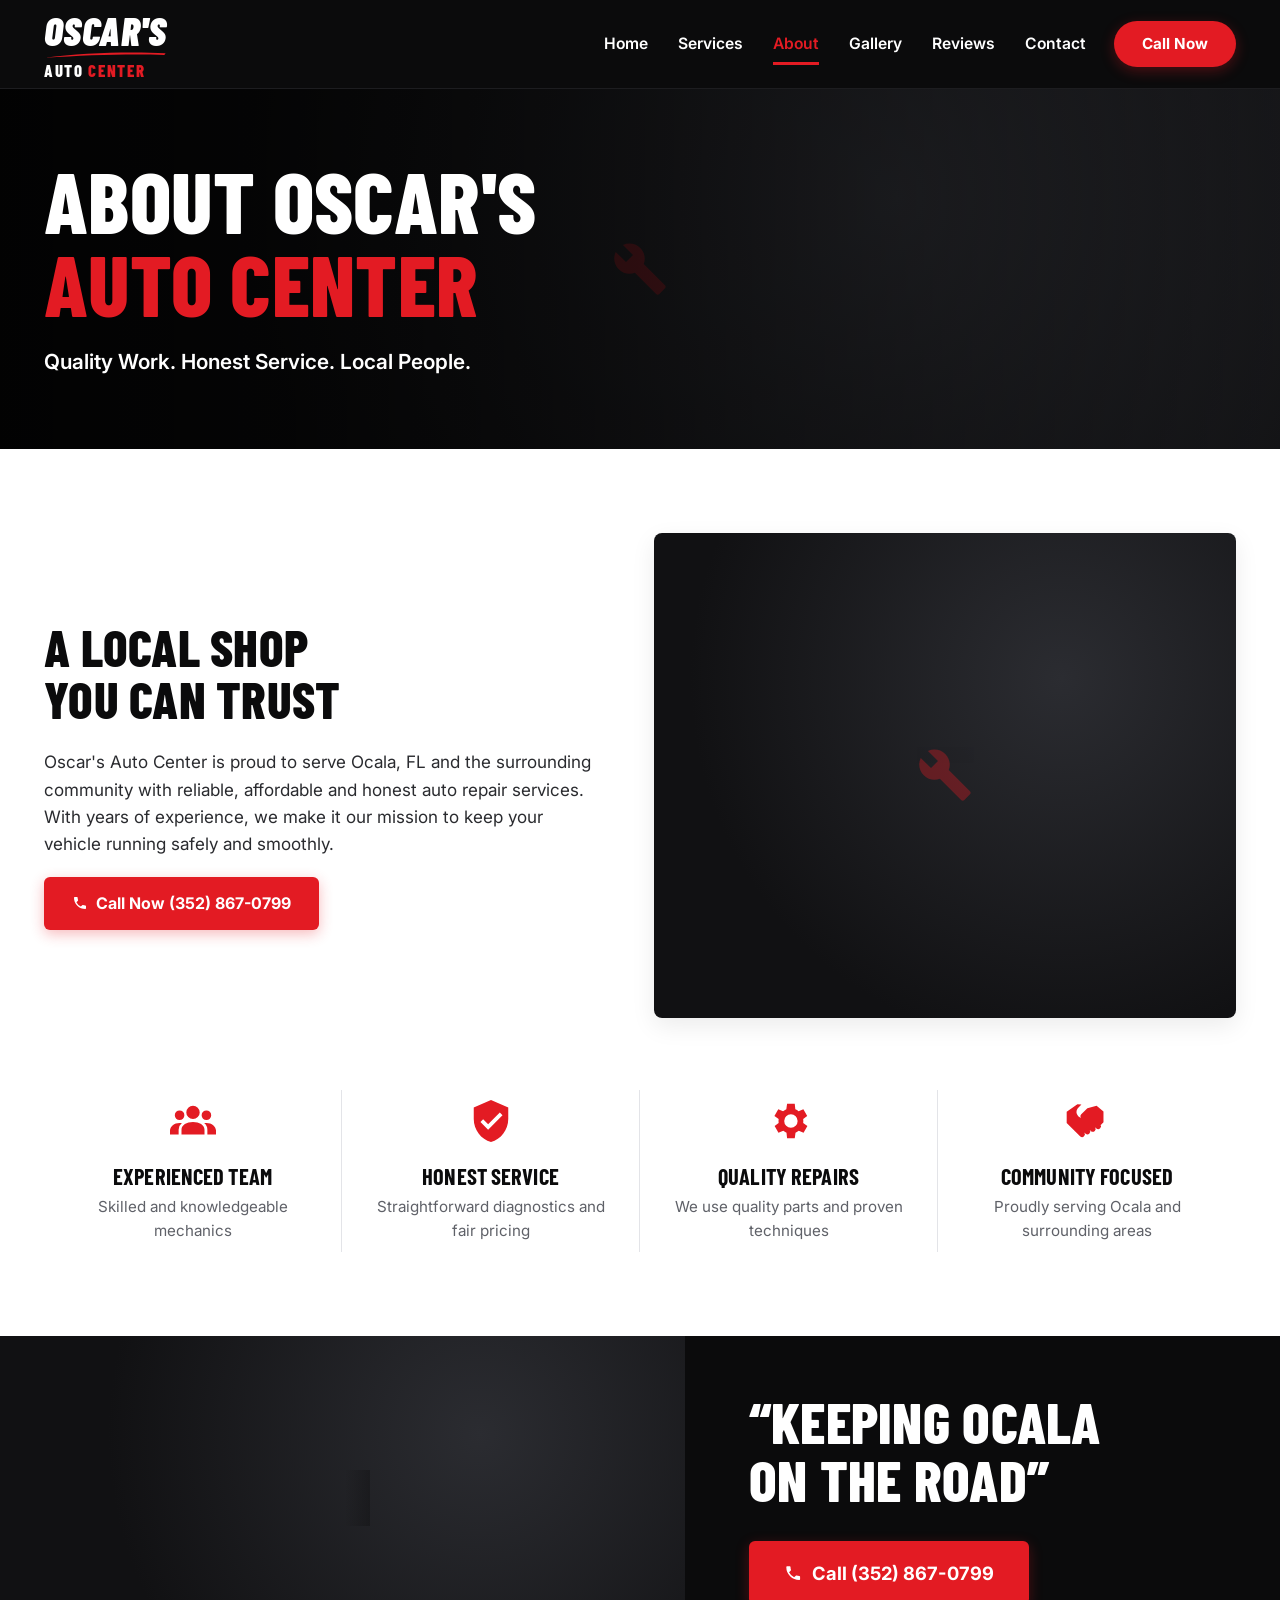
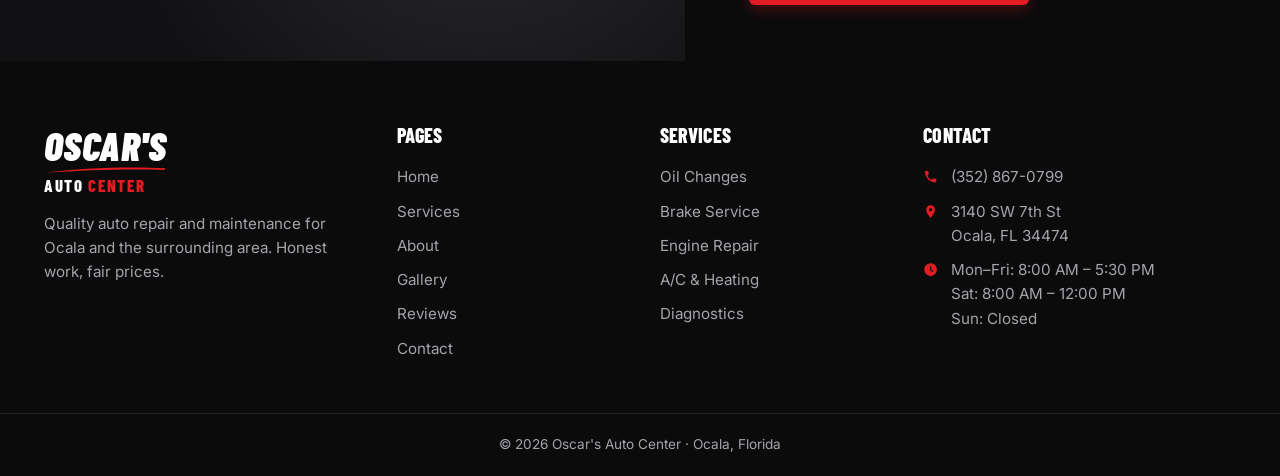
==== commit 13eb58c6: "Switch back to stock photos, served at full resolution for each screen size Co-Authored-By: Claude O" ====
--- a/about.html
+++ b/about.html
@@ -33,7 +33,7 @@
 </header>
 <main>
 <section class="page-hero">
-  <div class="page-hero__media"><img src="images/hero-about.jpg" width="1712" height="704" alt="Technician working on a vehicle" fetchpriority="high" decoding="async" onerror="imgFallback(this)"></div>
+  <div class="page-hero__media"><picture><source media="(max-width: 640px)" srcset="https://images.unsplash.com/photo-1625047509248-ec889cbff17f?auto=format&fit=crop&q=80&w=800&h=533 800w, https://images.unsplash.com/photo-1625047509248-ec889cbff17f?auto=format&fit=crop&q=80&w=1200&h=800 1200w" sizes="100vw"><img src="https://images.unsplash.com/photo-1625047509248-ec889cbff17f?auto=format&fit=crop&q=80&w=1920" srcset="https://images.unsplash.com/photo-1625047509248-ec889cbff17f?auto=format&fit=crop&q=80&w=1280 1280w, https://images.unsplash.com/photo-1625047509248-ec889cbff17f?auto=format&fit=crop&q=80&w=1920 1920w, https://images.unsplash.com/photo-1625047509248-ec889cbff17f?auto=format&fit=crop&q=80&w=2560 2560w, https://images.unsplash.com/photo-1625047509248-ec889cbff17f?auto=format&fit=crop&q=80&w=3200 3200w" sizes="100vw" alt="Technician working on a vehicle" fetchpriority="high" decoding="async" onerror="imgFallback(this)"></picture></div>
   <div class="container page-hero__content">
     <h1>About Oscar's<br><span>Auto Center</span></h1>
     <p>Quality Work. Honest Service. Local People.</p>
@@ -46,14 +46,14 @@
       <p>Oscar's Auto Center is proud to serve Ocala, FL and the surrounding community with reliable, affordable and honest auto repair services. With years of experience, we make it our mission to keep your vehicle running safely and smoothly.</p>
       <a href="tel:+13528670799" class="btn btn--red btn--lg"><svg viewBox="0 0 24 24" aria-hidden="true"><path d="M6.6 10.8a15.1 15.1 0 0 0 6.6 6.6l2.2-2.2c.3-.3.7-.4 1-.2 1.1.4 2.3.6 3.6.6.6 0 1 .4 1 1V20c0 .6-.4 1-1 1A17 17 0 0 1 3 4c0-.6.4-1 1-1h3.5c.6 0 1 .4 1 1 0 1.3.2 2.5.6 3.6.1.3 0 .7-.2 1l-2.3 2.2z"/></svg> Call Now (352) 867-0799</a>
     </div>
-    <div class="about__media"><img src="images/shop-about.jpg" width="856" height="700" alt="Oscar's Auto Center shop building" loading="lazy" decoding="async" onerror="imgFallback(this)"></div>
+    <div class="about__media"><img src="https://images.unsplash.com/photo-1530046339160-ce3e530c7d2f?auto=format&fit=crop&q=80&w=1200" srcset="https://images.unsplash.com/photo-1530046339160-ce3e530c7d2f?auto=format&fit=crop&q=80&w=800 800w, https://images.unsplash.com/photo-1530046339160-ce3e530c7d2f?auto=format&fit=crop&q=80&w=1200 1200w, https://images.unsplash.com/photo-1530046339160-ce3e530c7d2f?auto=format&fit=crop&q=80&w=1600 1600w, https://images.unsplash.com/photo-1530046339160-ce3e530c7d2f?auto=format&fit=crop&q=80&w=2000 2000w" sizes="(max-width: 920px) 100vw, 55vw" alt="Oscar's Auto Center shop building" loading="lazy" decoding="async" onerror="imgFallback(this)"></div>
   </div>
   <div class="container values">
     <div class="value"><svg viewBox="0 0 24 24" aria-hidden="true"><path d="M12 4a3.5 3.5 0 1 1 0 7 3.5 3.5 0 0 1 0-7zM5 6.5a2.5 2.5 0 1 1 0 5 2.5 2.5 0 0 1 0-5zm14 0a2.5 2.5 0 1 1 0 5 2.5 2.5 0 0 1 0-5zM12 12.5c3.3 0 6 1.6 6 4V19H6v-2.5c0-2.4 2.7-4 6-4zm-7 .5c.4 0 .8 0 1.2.1A4.6 4.6 0 0 0 4.5 16.5V19H0v-2c0-2.2 2.2-4 5-4zm14 0c2.8 0 5 1.8 5 4v2h-4.5v-2.5c0-1.4-.6-2.5-1.7-3.4.4-.1.8-.1 1.2-.1z"/></svg><h3>Experienced Team</h3><p>Skilled and knowledgeable mechanics</p></div><div class="value"><svg viewBox="0 0 24 24" aria-hidden="true"><path d="M12 1 3 5v6c0 5.5 3.8 10.7 9 12 5.2-1.3 9-6.5 9-12V5l-9-4zm-1.5 15.5-4-4 1.4-1.4 2.6 2.6 6.1-6.1 1.4 1.4-7.5 7.5z"/></svg><h3>Honest Service</h3><p>Straightforward diagnostics and fair pricing</p></div><div class="value"><svg viewBox="0 0 24 24" aria-hidden="true"><path d="M19.4 13a7.6 7.6 0 0 0 0-2l2.1-1.6-2-3.5-2.5 1a7.4 7.4 0 0 0-1.7-1L15 3h-4l-.4 2.9c-.6.3-1.2.6-1.7 1l-2.5-1-2 3.5L6.6 11a7.6 7.6 0 0 0 0 2l-2.1 1.6 2 3.5 2.5-1c.5.4 1.1.7 1.7 1L11 21h4l.4-2.9c.6-.3 1.2-.6 1.7-1l2.5 1 2-3.5-2.2-1.6zM13 15.5a3.5 3.5 0 1 1 0-7 3.5 3.5 0 0 1 0 7z"/></svg><h3>Quality Repairs</h3><p>We use quality parts and proven techniques</p></div><div class="value"><svg viewBox="0 0 24 24" aria-hidden="true"><path d="M12.2 5.3 9 8.5a1.6 1.6 0 0 0 2.2 2.3l2.4-2.3 5.6 5.6 1.4-1.4V7L17 4l-4.8 1.3zM1.4 7.2V13l7.1 7.1a1.5 1.5 0 0 0 2.1-2.1l.7.7a1.5 1.5 0 0 0 2.1-2.1l.7.7a1.5 1.5 0 0 0 2.1-2.1l.7.7a1.5 1.5 0 0 0 2.1-2.1l-5.6-5.6-1.7 1.6a3.2 3.2 0 0 1-4.5-4.5l1.9-1.9L7 3.3 1.4 7.2z"/></svg><h3>Community Focused</h3><p>Proudly serving Ocala and surrounding areas</p></div>
   </div>
 </section>
 <section class="call-banner">
-  <div class="call-banner__media"><img src="images/banner.jpg" width="920" height="372" alt="Mechanic working on an engine" loading="lazy" decoding="async" onerror="imgFallback(this)"></div>
+  <div class="call-banner__media"><img src="https://images.unsplash.com/photo-1486262715619-67b85e0b08d3?auto=format&fit=crop&q=80&w=1200" srcset="https://images.unsplash.com/photo-1486262715619-67b85e0b08d3?auto=format&fit=crop&q=80&w=800 800w, https://images.unsplash.com/photo-1486262715619-67b85e0b08d3?auto=format&fit=crop&q=80&w=1200 1200w, https://images.unsplash.com/photo-1486262715619-67b85e0b08d3?auto=format&fit=crop&q=80&w=1600 1600w, https://images.unsplash.com/photo-1486262715619-67b85e0b08d3?auto=format&fit=crop&q=80&w=2000 2000w" sizes="(max-width: 920px) 100vw, 55vw" alt="Mechanic working on an engine" loading="lazy" decoding="async" onerror="imgFallback(this)"></div>
   <div class="call-banner__content">
     <h2>&ldquo;Keeping Ocala<br>On The Road&rdquo;</h2>
     <a href="tel:+13528670799" class="btn btn--red btn--xl"><svg viewBox="0 0 24 24" aria-hidden="true"><path d="M6.6 10.8a15.1 15.1 0 0 0 6.6 6.6l2.2-2.2c.3-.3.7-.4 1-.2 1.1.4 2.3.6 3.6.6.6 0 1 .4 1 1V20c0 .6-.4 1-1 1A17 17 0 0 1 3 4c0-.6.4-1 1-1h3.5c.6 0 1 .4 1 1 0 1.3.2 2.5.6 3.6.1.3 0 .7-.2 1l-2.3 2.2z"/></svg> Call (352) 867-0799</a>
--- a/styles.css
+++ b/styles.css
@@ -80,8 +80,8 @@
 .hero { position: relative; min-height: min(86vh, 760px); display: flex; align-items: center; color: #fff; background: var(--black); }
 .hero__media, .page-hero__media { position: absolute; inset: 0; }
 .hero__media::before, .page-hero__media::before { content: ""; position: absolute; inset: 0; z-index: 1;
-  background: linear-gradient(90deg, rgba(0,0,0,.7) 0%, rgba(0,0,0,.35) 45%, rgba(0,0,0,0) 75%); }
-.hero__media img, .page-hero__media img { object-position: 80% center; }
+  background: linear-gradient(90deg, rgba(0,0,0,.88) 0%, rgba(0,0,0,.6) 45%, rgba(0,0,0,.2) 100%); }
+.hero__media picture, .page-hero__media picture { display: contents; }
 .hero__content { position: relative; z-index: 2; padding-top: 80px; padding-bottom: 80px; }
 .hero h1 { color: #fff; font-size: clamp(3.2rem, 8vw, 6.2rem); line-height: .95; margin-bottom: .3em; }
 .hero h1 span, .page-hero h1 span { color: var(--red); }
@@ -261,8 +261,8 @@
   .split__text, .call-banner__content { padding-left: 16px; padding-right: 16px; }
 
   .hero { min-height: calc(100svh - var(--header-h) - 70px); align-items: flex-end; }
-  .hero__media::before { background: linear-gradient(180deg, rgba(0,0,0,0) 0%, rgba(0,0,0,.55) 45%, rgba(0,0,0,.92) 100%); }
-  .page-hero__media::before { background: linear-gradient(90deg, rgba(0,0,0,.75), rgba(0,0,0,.35)); }
+  .hero__media::before { background: linear-gradient(180deg, rgba(0,0,0,.3) 0%, rgba(0,0,0,.7) 45%, rgba(0,0,0,.92) 100%); }
+  .page-hero__media::before { background: linear-gradient(90deg, rgba(0,0,0,.85), rgba(0,0,0,.55)); }
   .hero__content { padding-top: 120px; padding-bottom: 40px; }
   .hero__actions { flex-direction: column; gap: 12px; }
   .hero__actions .btn { width: 100%; }
